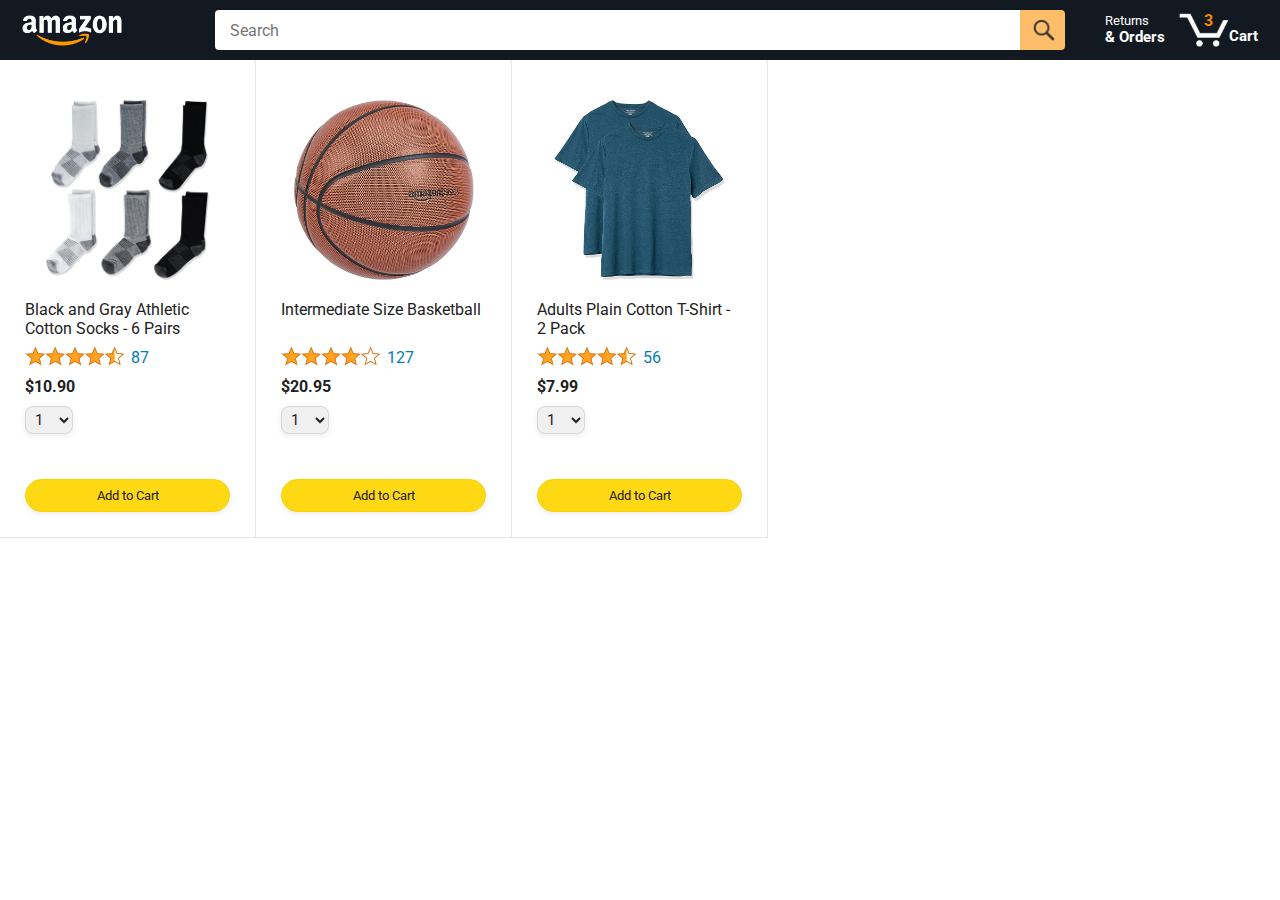
==== amazon.html @ 7bbdf67e "add the starting files" ====
<!DOCTYPE html>
<html>
  <head>
    <title>Amazon Project</title>

    <!-- This code is needed for responsive design to work.
      (Responsive design = make the website look good on
      smaller screen sizes like a phone or a tablet). -->
    <meta name="viewport" content="width=device-width, initial-scale=1">

    <!-- Load a font called Roboto from Google Fonts. -->
    <link rel="preconnect" href="https://fonts.googleapis.com">
    <link rel="preconnect" href="https://fonts.gstatic.com" crossorigin>
    <link href="https://fonts.googleapis.com/css2?family=Roboto:wght@400;500;700&display=swap" rel="stylesheet">

    <!-- Here are the CSS files for this page. -->
    <link rel="stylesheet" href="styles/shared/general.css">
    <link rel="stylesheet" href="styles/shared/amazon-header.css">
    <link rel="stylesheet" href="styles/pages/amazon.css">
  </head>
  <body>
    <div class="amazon-header">
      <div class="amazon-header-left-section">
        <a href="amazon.html" class="header-link">
          <img class="amazon-logo"
            src="images/amazon-logo-white.png">
          <img class="amazon-mobile-logo"
            src="images/amazon-mobile-logo-white.png">
        </a>
      </div>

      <div class="amazon-header-middle-section">
        <input class="search-bar" type="text" placeholder="Search">

        <button class="search-button">
          <img class="search-icon" src="images/icons/search-icon.png">
        </button>
      </div>

      <div class="amazon-header-right-section">
        <a class="orders-link header-link" href="orders.html">
          <span class="returns-text">Returns</span>
          <span class="orders-text">& Orders</span>
        </a>

        <a class="cart-link header-link" href="checkout.html">
          <img class="cart-icon" src="images/icons/cart-icon.png">
          <div class="cart-quantity">3</div>
          <div class="cart-text">Cart</div>
        </a>
      </div>
    </div>
    
    <div class="main">
      <div class="products-grid">
        <div class="product-container">
          <div class="product-image-container">
            <img class="product-image"
              src="images/products/athletic-cotton-socks-6-pairs.jpg">
          </div>

          <div class="product-name limit-text-to-2-lines">
            Black and Gray Athletic Cotton Socks - 6 Pairs
          </div>

          <div class="product-rating-container">
            <img class="product-rating-stars"
              src="images/ratings/rating-45.png">
            <div class="product-rating-count link-primary">
              87
            </div>
          </div>

          <div class="product-price">
            $10.90
          </div>

          <div class="product-quantity-container">
            <select>
              <option selected value="1">1</option>
              <option value="2">2</option>
              <option value="3">3</option>
              <option value="4">4</option>
              <option value="5">5</option>
              <option value="6">6</option>
              <option value="7">7</option>
              <option value="8">8</option>
              <option value="9">9</option>
              <option value="10">10</option>
            </select>
          </div>

          <div class="product-spacer"></div>

          <div class="added-to-cart">
            <img src="images/icons/checkmark.png">
            Added
          </div>

          <button class="add-to-cart-button button-primary">
            Add to Cart
          </button>
        </div>

        <div class="product-container">
          <div class="product-image-container">
            <img class="product-image"
              src="images/products/intermediate-composite-basketball.jpg">
          </div>

          <div class="product-name limit-text-to-2-lines">
            Intermediate Size Basketball
          </div>

          <div class="product-rating-container">
            <img class="product-rating-stars"
              src="images/ratings/rating-40.png">
            <div class="product-rating-count link-primary">
              127
            </div>
          </div>

          <div class="product-price">
            $20.95
          </div>

          <div class="product-quantity-container">
            <select>
              <option selected value="1">1</option>
              <option value="2">2</option>
              <option value="3">3</option>
              <option value="4">4</option>
              <option value="5">5</option>
              <option value="6">6</option>
              <option value="7">7</option>
              <option value="8">8</option>
              <option value="9">9</option>
              <option value="10">10</option>
            </select>
          </div>

          <div class="product-spacer"></div>

          <div class="added-to-cart">
            <img src="images/icons/checkmark.png">
            Added
          </div>

          <button class="add-to-cart-button button-primary">
            Add to Cart
          </button>
        </div>

        <div class="product-container">
          <div class="product-image-container">
            <img class="product-image"
              src="images/products/adults-plain-cotton-tshirt-2-pack-teal.jpg">
          </div>

          <div class="product-name limit-text-to-2-lines">
            Adults Plain Cotton T-Shirt - 2 Pack
          </div>

          <div class="product-rating-container">
            <img class="product-rating-stars"
              src="images/ratings/rating-45.png">
            <div class="product-rating-count link-primary">
              56
            </div>
          </div>

          <div class="product-price">
            $7.99
          </div>

          <div class="product-quantity-container">
            <select>
              <option selected value="1">1</option>
              <option value="2">2</option>
              <option value="3">3</option>
              <option value="4">4</option>
              <option value="5">5</option>
              <option value="6">6</option>
              <option value="7">7</option>
              <option value="8">8</option>
              <option value="9">9</option>
              <option value="10">10</option>
            </select>
          </div>

          <div class="product-spacer"></div>

          <div class="added-to-cart">
            <img src="images/icons/checkmark.png">
            Added
          </div>

          <button class="add-to-cart-button button-primary">
            Add to Cart
          </button>
        </div>
      </div>
    </div>
  </body>
</html>
---- styles/shared/general.css ----
body {
  font-family: Roboto, Arial;
  color: rgb(33, 33, 33);
  /* The <body> element has a default margin of 8px
     on all sides. This removes the default margins. */
  margin: 0;
}

/* <p> elements have a default margin on the top
   and bottom. This removes the default margins. */
p {
  margin: 0;
}

button {
  cursor: pointer;
}

select {
  cursor: pointer;
}

input, select, button {
  font-family: Roboto, Arial;
}

.button-primary {
  color: rgb(33, 33, 33);
  background-color: rgb(255, 216, 20);
  border: 1px solid rgb(252, 210, 0);
  border-radius: 8px;
  cursor: pointer;
  box-shadow: 0 2px 5px rgba(213, 217, 217, 0.5);
}

.button-primary:hover {
  background-color: rgb(247, 202, 0);
  border: 1px solid rgb(242, 194, 0);
}

.button-primary:active {
  background: rgb(255, 216, 20);
  border-color: rgb(252, 210, 0);
  box-shadow: none;
}

.button-secondary {
  color: rgb(33, 33, 33);
  background: white;
  border: 1px solid rgb(213, 217, 217);
  border-radius: 8px;
  cursor: pointer;
  box-shadow: 0 2px 5px rgba(213, 217, 217, 0.5);
}

.button-secondary:hover {
  background-color: rgb(247, 250, 250);
}

.button-secondary:active {
  background-color: rgb(237, 253, 255);
  box-shadow: none;
}

/* These styles will limit text to 2 lines. Anything
   beyond 2 lines will be replaced with "..."
   You can find this code by using an A.I. tool or by
   searching in Google.
   https://css-tricks.com/almanac/properties/l/line-clamp/ */
.limit-text-to-2-lines {
  display: -webkit-box;
  -webkit-line-clamp: 2;
  -webkit-box-orient: vertical;
  overflow: hidden;
}

.link-primary {
  color: rgb(1, 124, 182);
  cursor: pointer;
}

.link-primary:hover {
  color: rgb(196, 80, 0);
}

/* Styles for dropdown selectors. */
select {
  color: rgb(33, 33, 33);
  background-color: rgb(240, 240, 240);
  border: 1px solid rgb(213, 217, 217);
  border-radius: 8px;
  padding: 3px 5px;
  font-size: 15px;
  cursor: pointer;
  box-shadow: 0 2px 5px rgba(213, 217, 217, 0.5);
}

select:focus,
input:focus {
  outline: 2px solid rgb(255, 153, 0);
}
---- styles/shared/amazon-header.css ----
.amazon-header {
  background-color: rgb(19, 25, 33);
  color: white;
  padding-left: 15px;
  padding-right: 15px;

  display: flex;
  align-items: center;
  justify-content: space-between;

  position: fixed;
  top: 0;
  left: 0;
  right: 0;
  height: 60px;
}

.amazon-header-left-section {
  width: 180px;
}

@media (max-width: 800px) {
  .amazon-header-left-section {
    width: unset;
  }
}

.header-link {
  display: inline-block;
  padding: 6px;
  border-radius: 2px;
  cursor: pointer;
  text-decoration: none;
  border: 1px solid rgba(0, 0, 0, 0);
}

.header-link:hover {
  border: 1px solid white;
}

.amazon-logo {
  width: 100px;
  margin-top: 5px;
}

.amazon-mobile-logo {
  display: none;
}

@media (max-width: 575px) {
  .amazon-logo {
    display: none;
  }

  .amazon-mobile-logo {
    display: block;
    height: 35px;
    margin-top: 5px;
  }
}

.amazon-header-middle-section {
  flex: 1;
  max-width: 850px;
  margin-left: 10px;
  margin-right: 10px;
  display: flex;
}

.search-bar {
  flex: 1;
  width: 0;
  font-size: 16px;
  height: 38px;
  padding-left: 15px;
  border: none;
  border-top-left-radius: 4px;
  border-bottom-left-radius: 4px;
  border-top-right-radius: 0;
  border-bottom-right-radius: 0;
}

.search-button {
  background-color: rgb(254, 189, 105);
  border: none;
  width: 45px;
  height: 40px;
  border-top-right-radius: 4px;
  border-bottom-right-radius: 4px;
  flex-shrink: 0;
}

.search-icon {
  height: 22px;
  margin-left: 2px;
  margin-top: 3px;
}

.amazon-header-right-section {
  width: 180px;
  flex-shrink: 0;
  display: flex;
  justify-content: end;
}

.orders-link {
  color: white;
}

.returns-text {
  display: block;
  font-size: 13px;
}

.orders-text {
  display: block;
  font-size: 15px;
  font-weight: 700;
}

.cart-link {
  color: white;
  display: flex;
  align-items: center;
  position: relative;
}

.cart-icon {
  width: 50px;
}

.cart-text {
  margin-top: 12px;
  font-size: 15px;
  font-weight: 700;
}

.cart-quantity {
  color: rgb(240, 136, 4);
  font-size: 16px;
  font-weight: 700;

  position: absolute;
  top: 4px;
  left: 22px;
  
  width: 26px;
  text-align: center;
}
---- styles/pages/amazon.css ----
.main {
  margin-top: 60px;
}

.products-grid {
  display: grid;

  /* - In CSS Grid, 1fr means a column will take up the
       remaining space in the grid.
     - If we write 1fr 1fr ... 1fr; 8 times, this will
       divide the grid into 8 columns, each taking up an
       equal amount of the space.
     - repeat(8, 1fr); is a shortcut for repeating "1fr"
       8 times (instead of typing out "1fr" 8 times).
       repeat(...) is a special property that works with
       display: grid; */
  grid-template-columns: repeat(8, 1fr);
}

/* @media is used to create responsive design (making the
   website look good on any screen size). This @media
   means when the screen width is 2000px or less, we
   will divide the grid into 7 columns instead of 8. */
@media (max-width: 2000px) {
  .products-grid {
    grid-template-columns: repeat(7, 1fr);
  }
}

/* This @media means when the screen width is 1600px or
   less, we will divide the grid into 6 columns. */
@media (max-width: 1600px) {
  .products-grid {
    grid-template-columns: repeat(6, 1fr);
  }
}

@media (max-width: 1300px) {
  .products-grid {
    grid-template-columns: repeat(5, 1fr);
  }
}

@media (max-width: 1000px) {
  .products-grid {
    grid-template-columns: repeat(4, 1fr);
  }
}

@media (max-width: 800px) {
  .products-grid {
    grid-template-columns: repeat(3, 1fr);
  }
}

@media (max-width: 575px) {
  .products-grid {
    grid-template-columns: repeat(2, 1fr);
  }
}

@media (max-width: 450px) {
  .products-grid {
    grid-template-columns: 1fr;
  }
}

.product-container {
  padding-top: 40px;
  padding-bottom: 25px;
  padding-left: 25px;
  padding-right: 25px;

  border-right: 1px solid rgb(231, 231, 231);
  border-bottom: 1px solid rgb(231, 231, 231);

  display: flex;
  flex-direction: column;
}

.product-image-container {
  display: flex;
  justify-content: center;
  align-items: center;

  height: 180px;
  margin-bottom: 20px;
}

.product-image {
  /* Images will overflow their container by default. To
    prevent this, we set max-width and max-height to 100%
    so they stay inside their container. */
  max-width: 100%;
  max-height: 100%;
}

.product-name {
  height: 40px;
  margin-bottom: 5px;
}

.product-rating-container {
  display: flex;
  align-items: center;
  margin-bottom: 10px;
}

.product-rating-stars {
  width: 100px;
  margin-right: 6px;
}

.product-rating-count {
  color: rgb(1, 124, 182);
  cursor: pointer;
  margin-top: 3px;
}

.product-price {
  font-weight: 700;
  margin-bottom: 10px;
}

.product-quantity-container {
  margin-bottom: 17px;
}

.product-spacer {
  flex: 1;
}

.added-to-cart {
  color: rgb(6, 125, 98);
  font-size: 16px;

  display: flex;
  align-items: center;
  margin-bottom: 8px;

  /* At first, the "Added to cart" message will
     be invisible. Use JavaScript to change the
     opacity and make it visible. */
  opacity: 0;
}

.added-to-cart img {
  height: 20px;
  margin-right: 5px;
}

.add-to-cart-button {
  width: 100%;
  padding: 8px;
  border-radius: 50px;
}
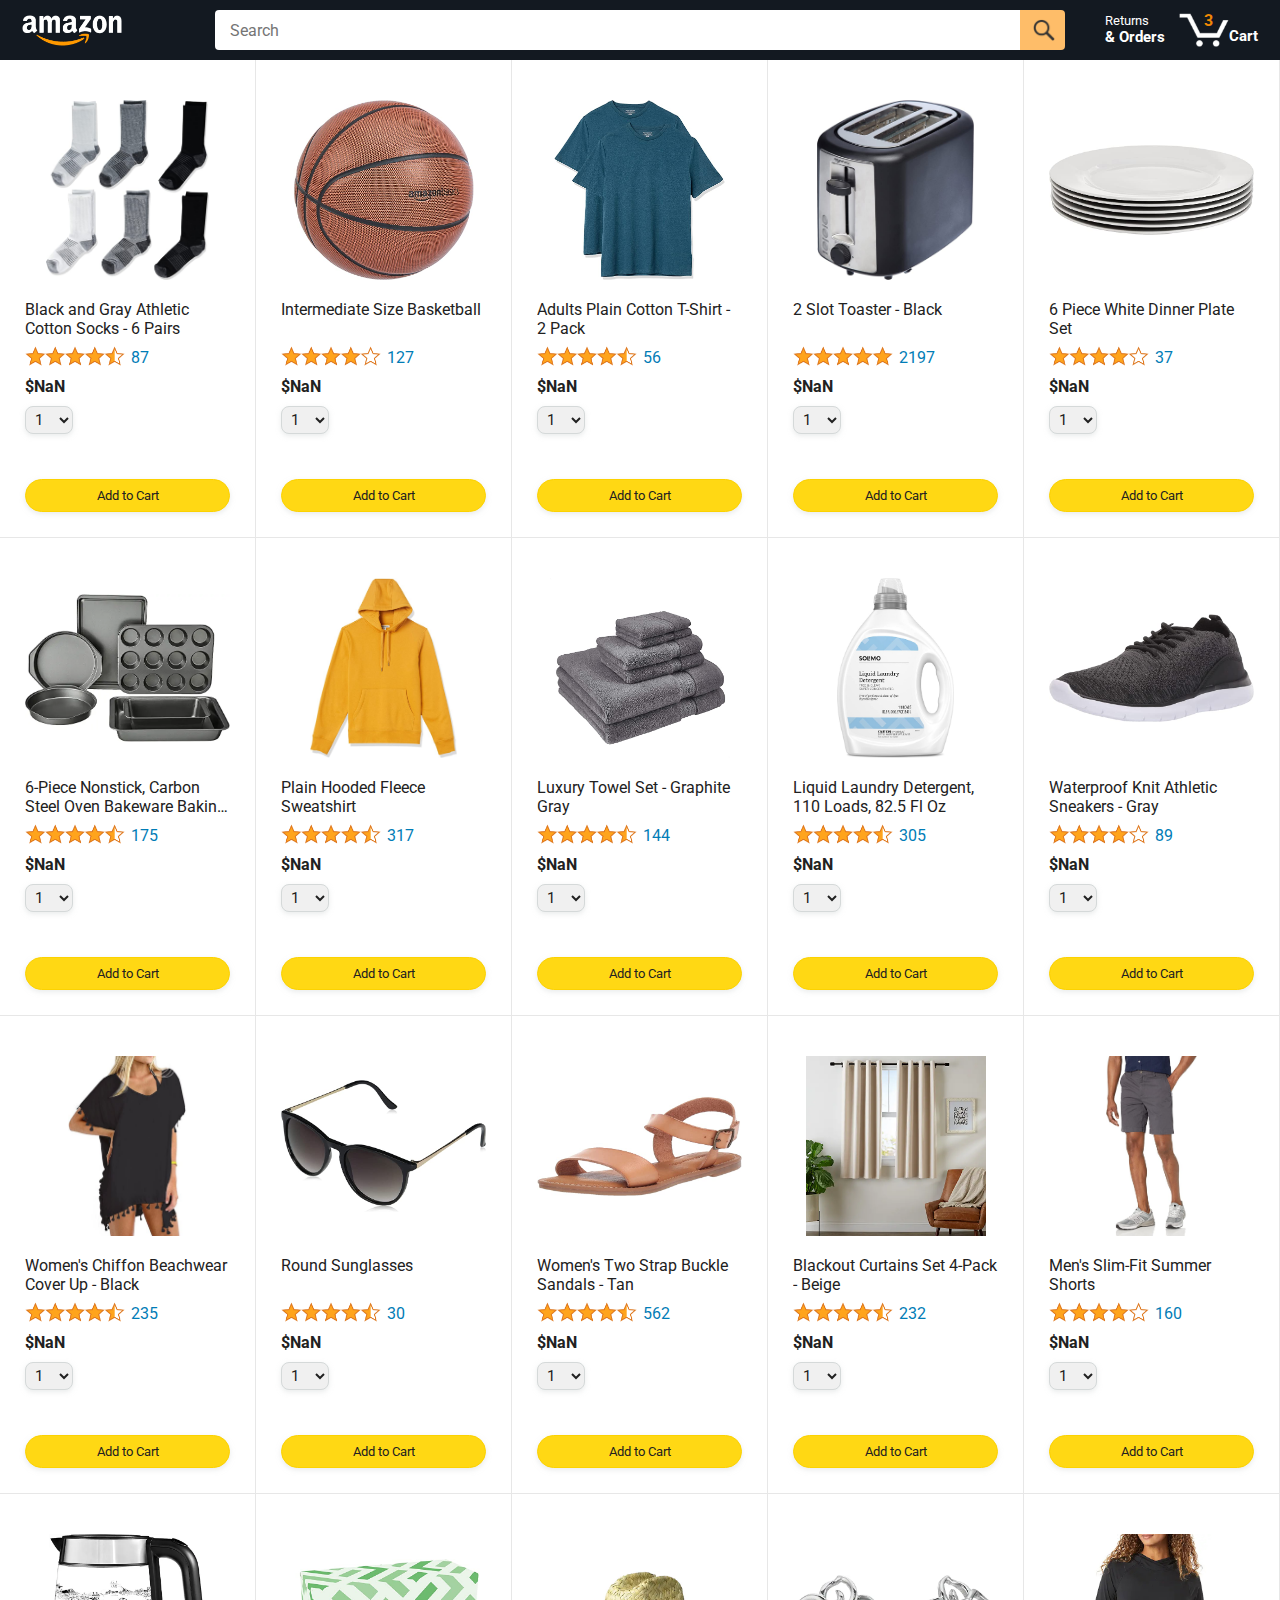
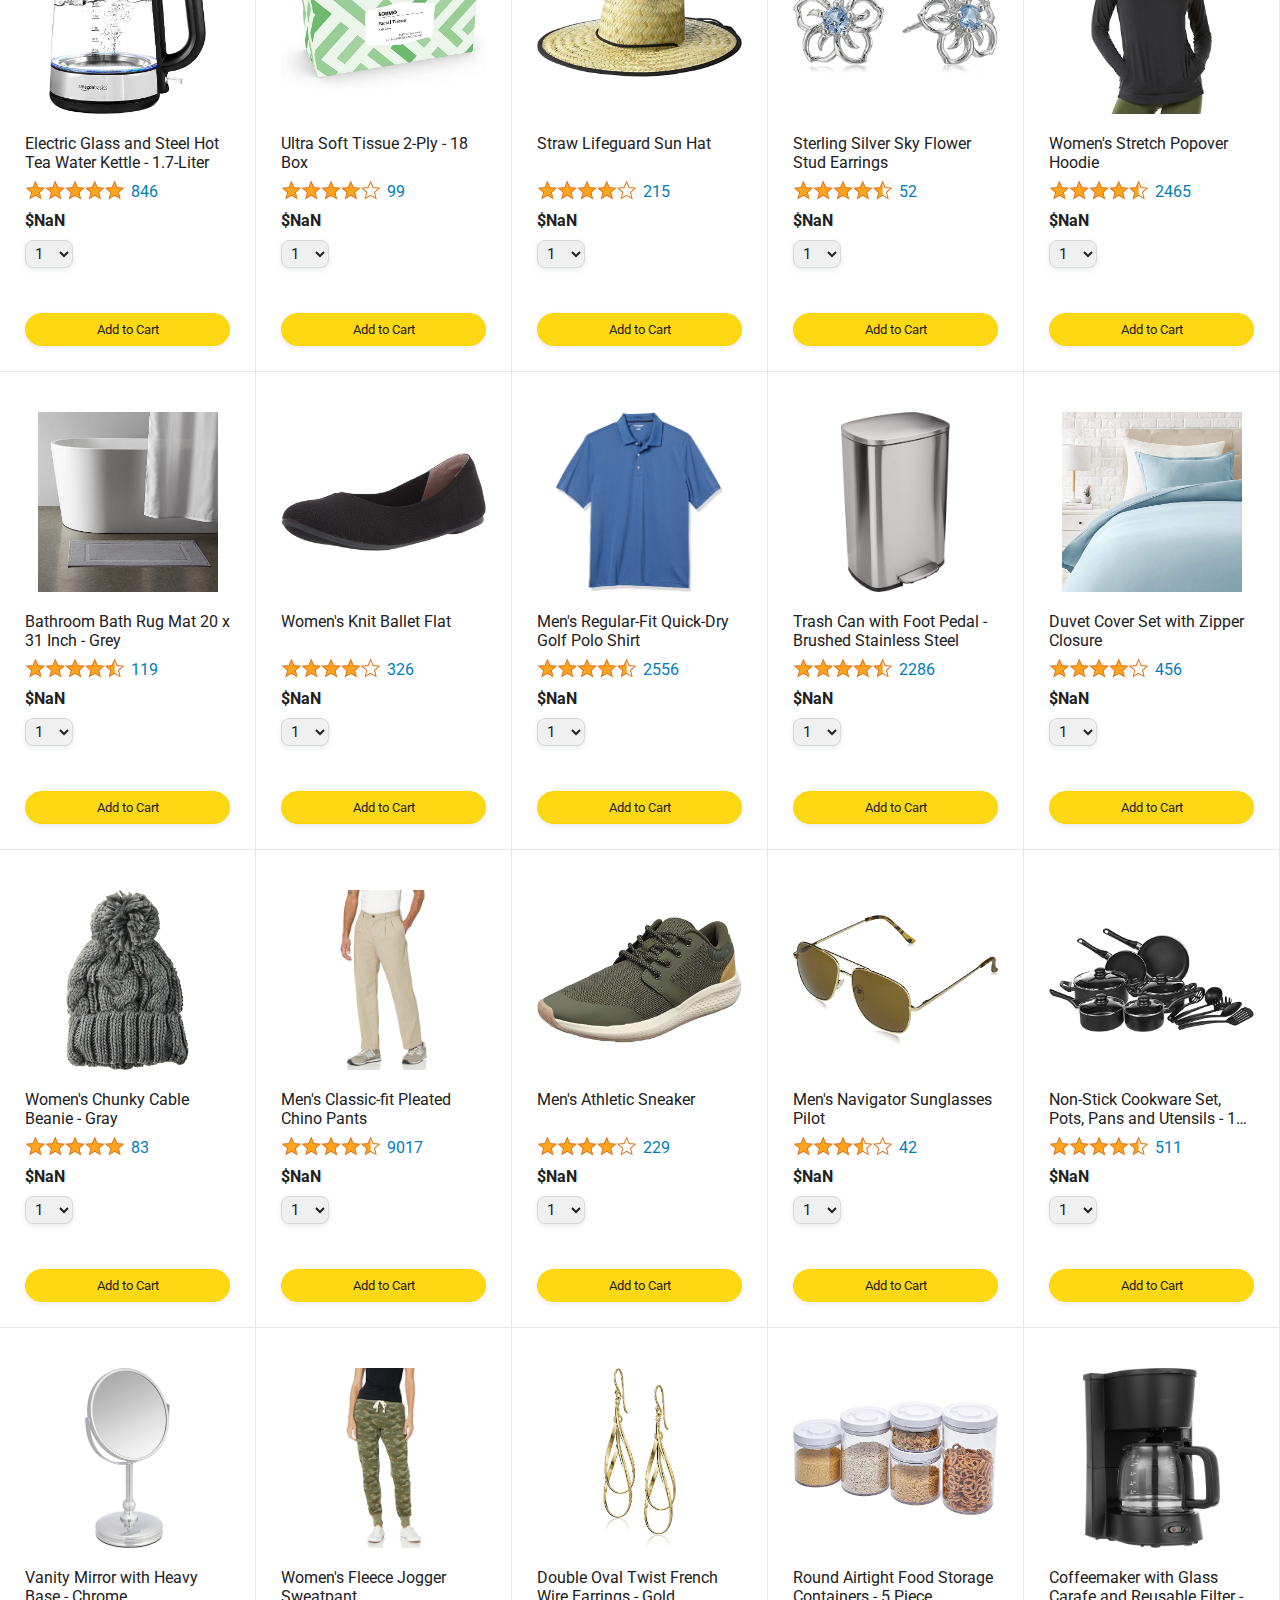
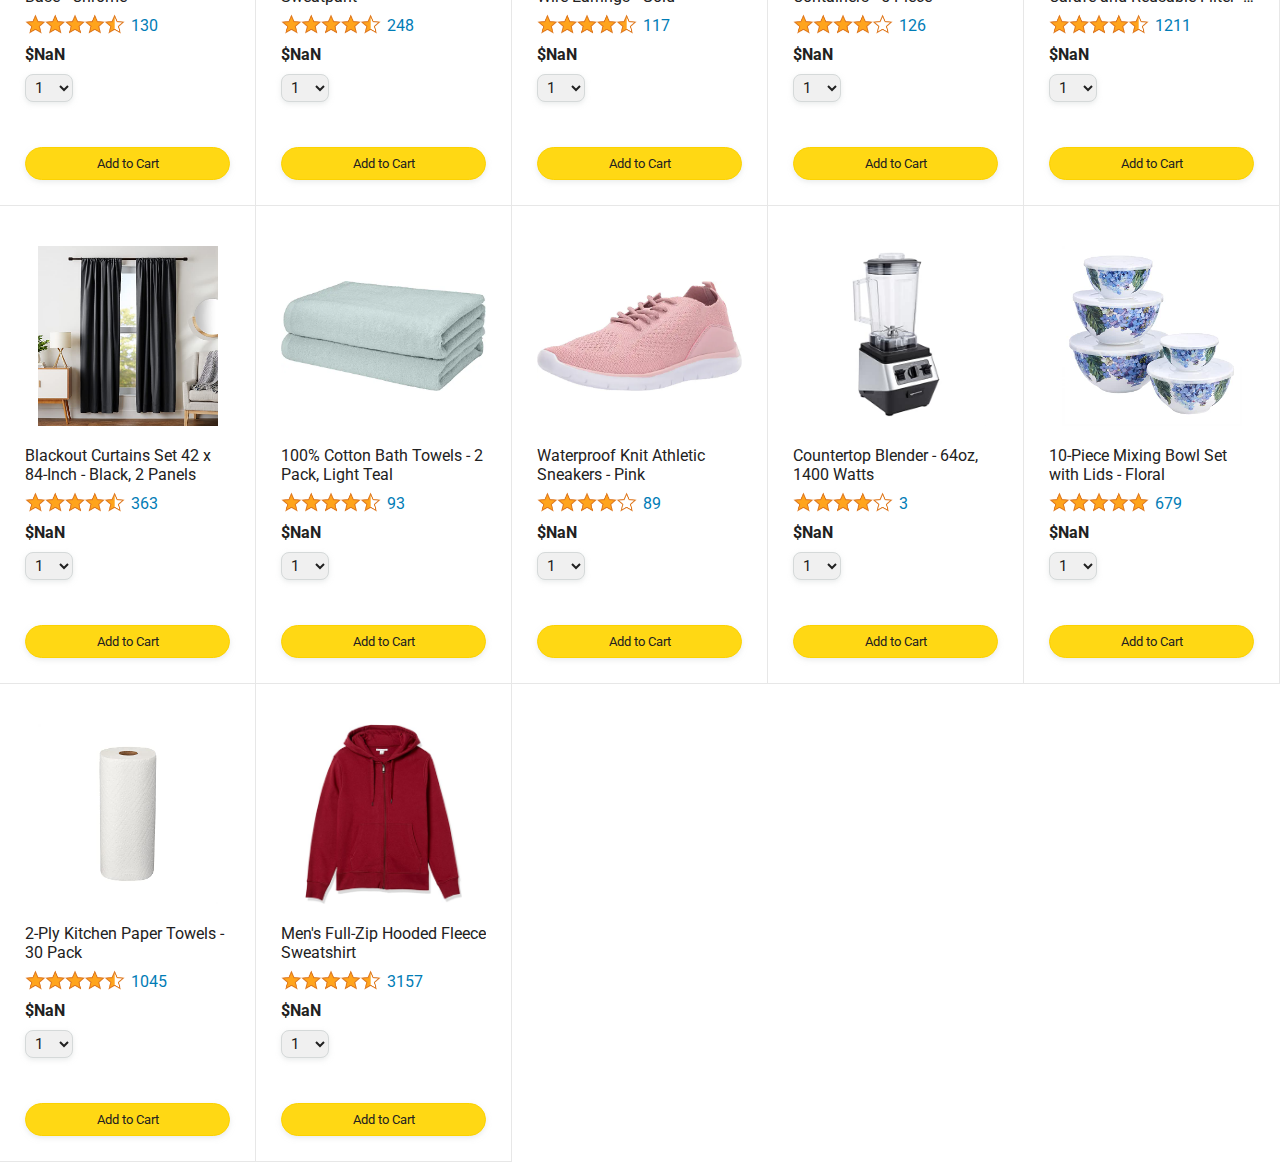
==== commit fb8b5a8f: "add data product.js on html" ====
--- a/amazon.html
+++ b/amazon.html
@@ -53,153 +53,9 @@
     
     <div class="main">
       <div class="products-grid">
-        <div class="product-container">
-          <div class="product-image-container">
-            <img class="product-image"
-              src="images/products/athletic-cotton-socks-6-pairs.jpg">
-          </div>
-
-          <div class="product-name limit-text-to-2-lines">
-            Black and Gray Athletic Cotton Socks - 6 Pairs
-          </div>
-
-          <div class="product-rating-container">
-            <img class="product-rating-stars"
-              src="images/ratings/rating-45.png">
-            <div class="product-rating-count link-primary">
-              87
-            </div>
-          </div>
-
-          <div class="product-price">
-            $10.90
-          </div>
-
-          <div class="product-quantity-container">
-            <select>
-              <option selected value="1">1</option>
-              <option value="2">2</option>
-              <option value="3">3</option>
-              <option value="4">4</option>
-              <option value="5">5</option>
-              <option value="6">6</option>
-              <option value="7">7</option>
-              <option value="8">8</option>
-              <option value="9">9</option>
-              <option value="10">10</option>
-            </select>
-          </div>
-
-          <div class="product-spacer"></div>
-
-          <div class="added-to-cart">
-            <img src="images/icons/checkmark.png">
-            Added
-          </div>
-
-          <button class="add-to-cart-button button-primary">
-            Add to Cart
-          </button>
-        </div>
-
-        <div class="product-container">
-          <div class="product-image-container">
-            <img class="product-image"
-              src="images/products/intermediate-composite-basketball.jpg">
-          </div>
-
-          <div class="product-name limit-text-to-2-lines">
-            Intermediate Size Basketball
-          </div>
-
-          <div class="product-rating-container">
-            <img class="product-rating-stars"
-              src="images/ratings/rating-40.png">
-            <div class="product-rating-count link-primary">
-              127
-            </div>
-          </div>
-
-          <div class="product-price">
-            $20.95
-          </div>
-
-          <div class="product-quantity-container">
-            <select>
-              <option selected value="1">1</option>
-              <option value="2">2</option>
-              <option value="3">3</option>
-              <option value="4">4</option>
-              <option value="5">5</option>
-              <option value="6">6</option>
-              <option value="7">7</option>
-              <option value="8">8</option>
-              <option value="9">9</option>
-              <option value="10">10</option>
-            </select>
-          </div>
-
-          <div class="product-spacer"></div>
-
-          <div class="added-to-cart">
-            <img src="images/icons/checkmark.png">
-            Added
-          </div>
-
-          <button class="add-to-cart-button button-primary">
-            Add to Cart
-          </button>
-        </div>
-
-        <div class="product-container">
-          <div class="product-image-container">
-            <img class="product-image"
-              src="images/products/adults-plain-cotton-tshirt-2-pack-teal.jpg">
-          </div>
-
-          <div class="product-name limit-text-to-2-lines">
-            Adults Plain Cotton T-Shirt - 2 Pack
-          </div>
-
-          <div class="product-rating-container">
-            <img class="product-rating-stars"
-              src="images/ratings/rating-45.png">
-            <div class="product-rating-count link-primary">
-              56
-            </div>
-          </div>
-
-          <div class="product-price">
-            $7.99
-          </div>
-
-          <div class="product-quantity-container">
-            <select>
-              <option selected value="1">1</option>
-              <option value="2">2</option>
-              <option value="3">3</option>
-              <option value="4">4</option>
-              <option value="5">5</option>
-              <option value="6">6</option>
-              <option value="7">7</option>
-              <option value="8">8</option>
-              <option value="9">9</option>
-              <option value="10">10</option>
-            </select>
-          </div>
-
-          <div class="product-spacer"></div>
-
-          <div class="added-to-cart">
-            <img src="images/icons/checkmark.png">
-            Added
-          </div>
-
-          <button class="add-to-cart-button button-primary">
-            Add to Cart
-          </button>
-        </div>
       </div>
     </div>
+    <script src="data/products.js"></script>
+    <script src="scripts/amazon.js"></script>
   </body>
 </html>
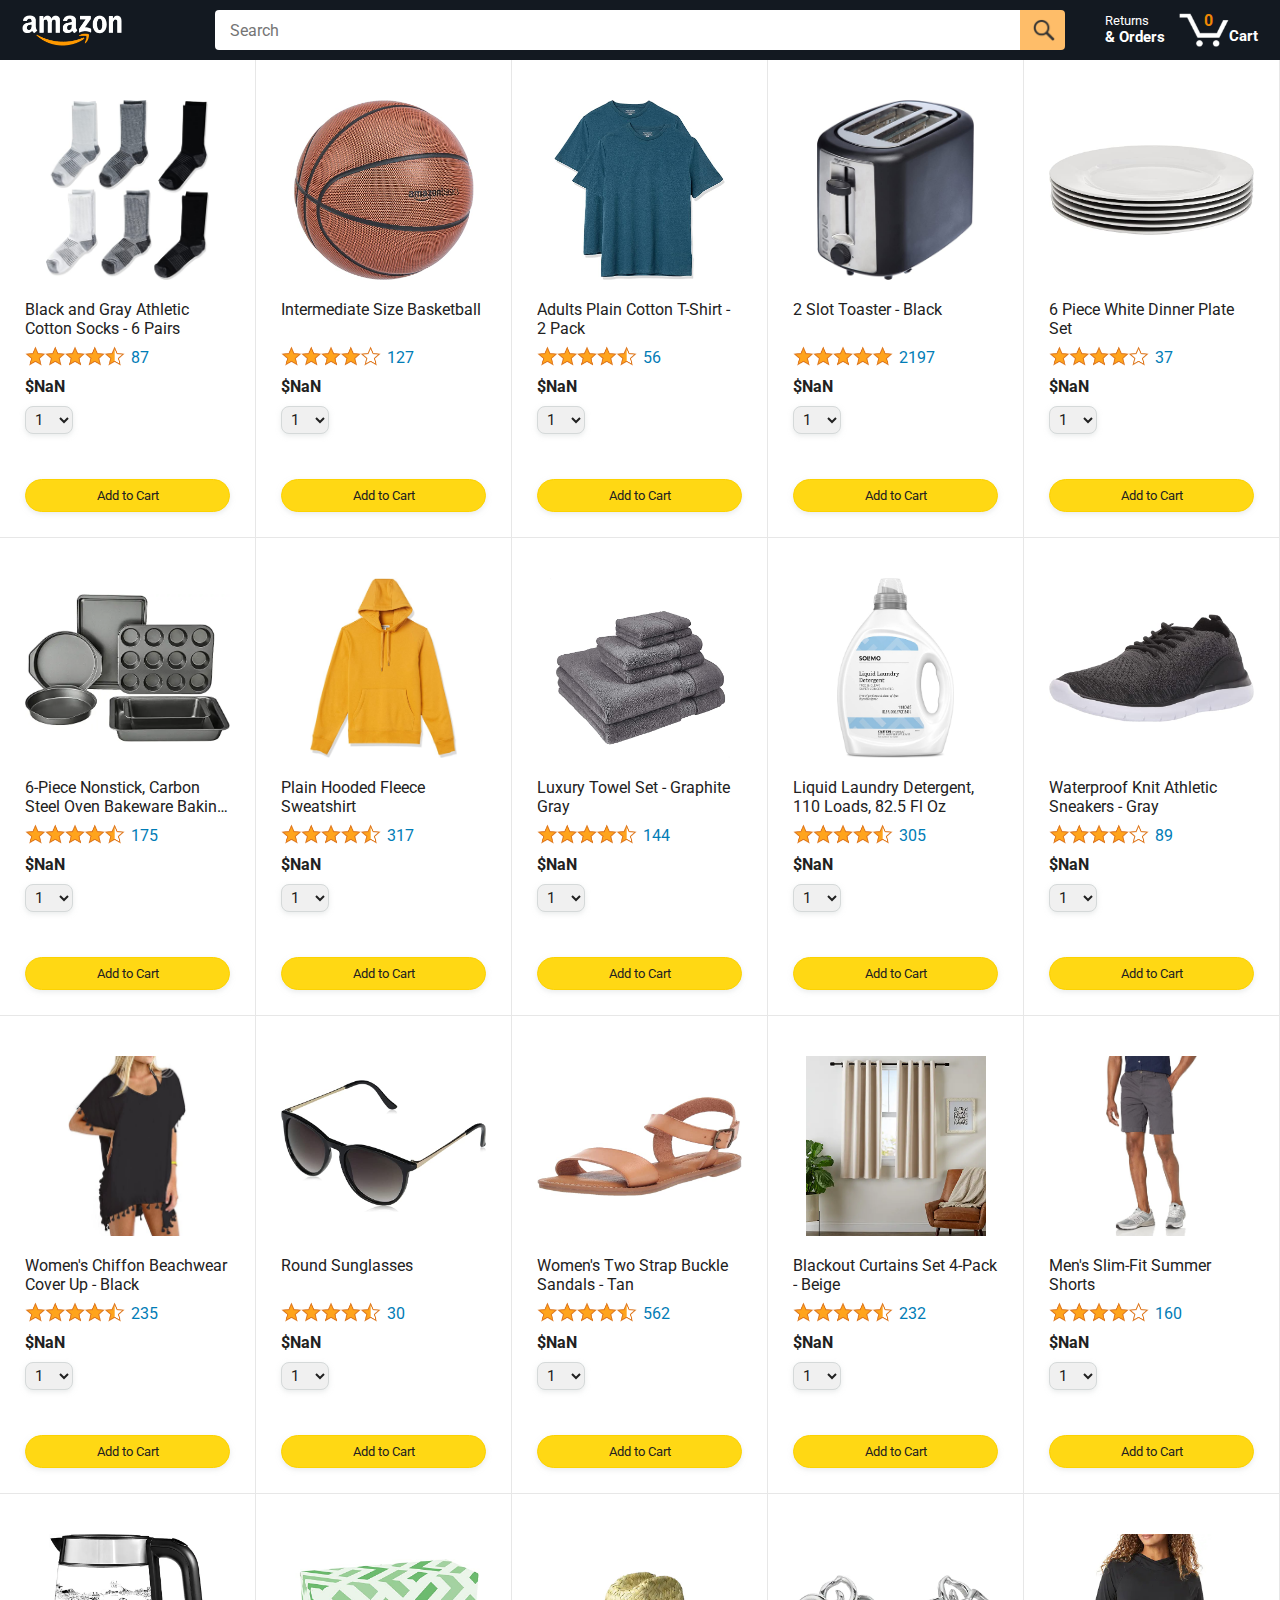
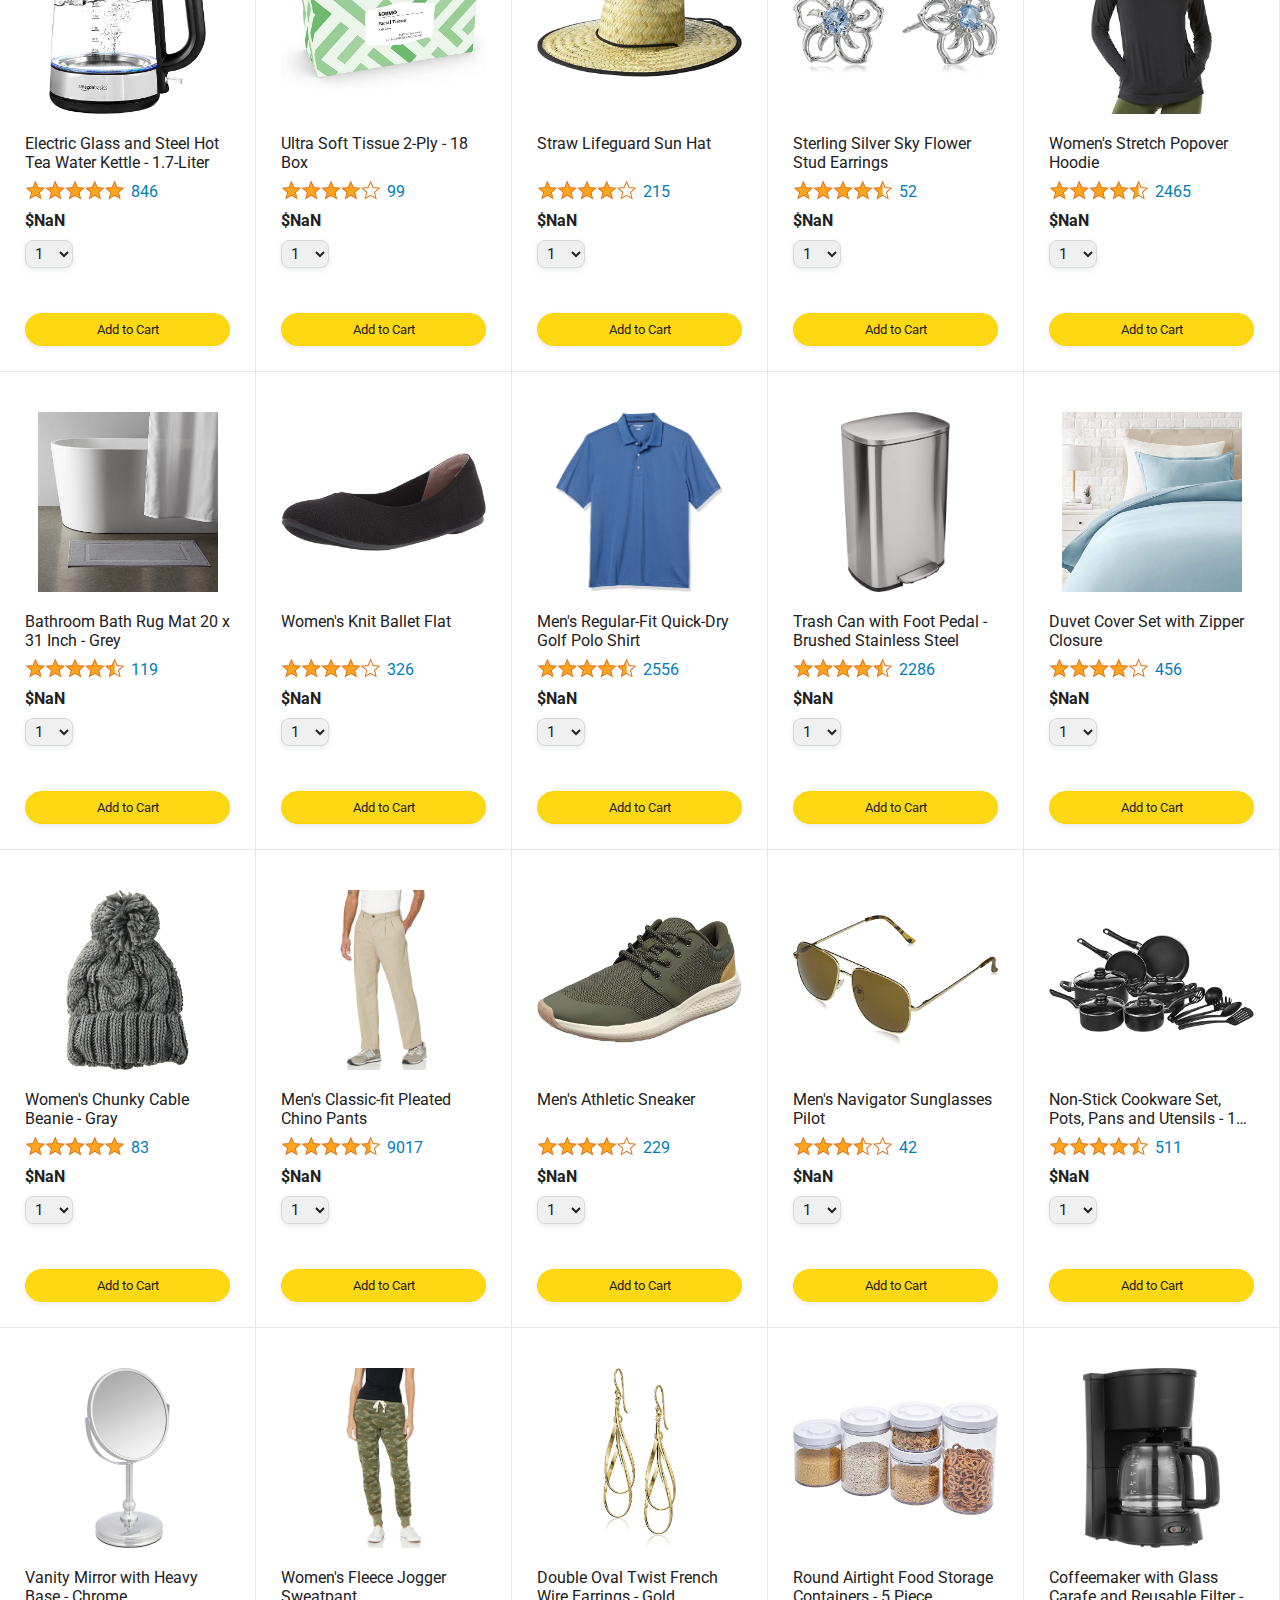
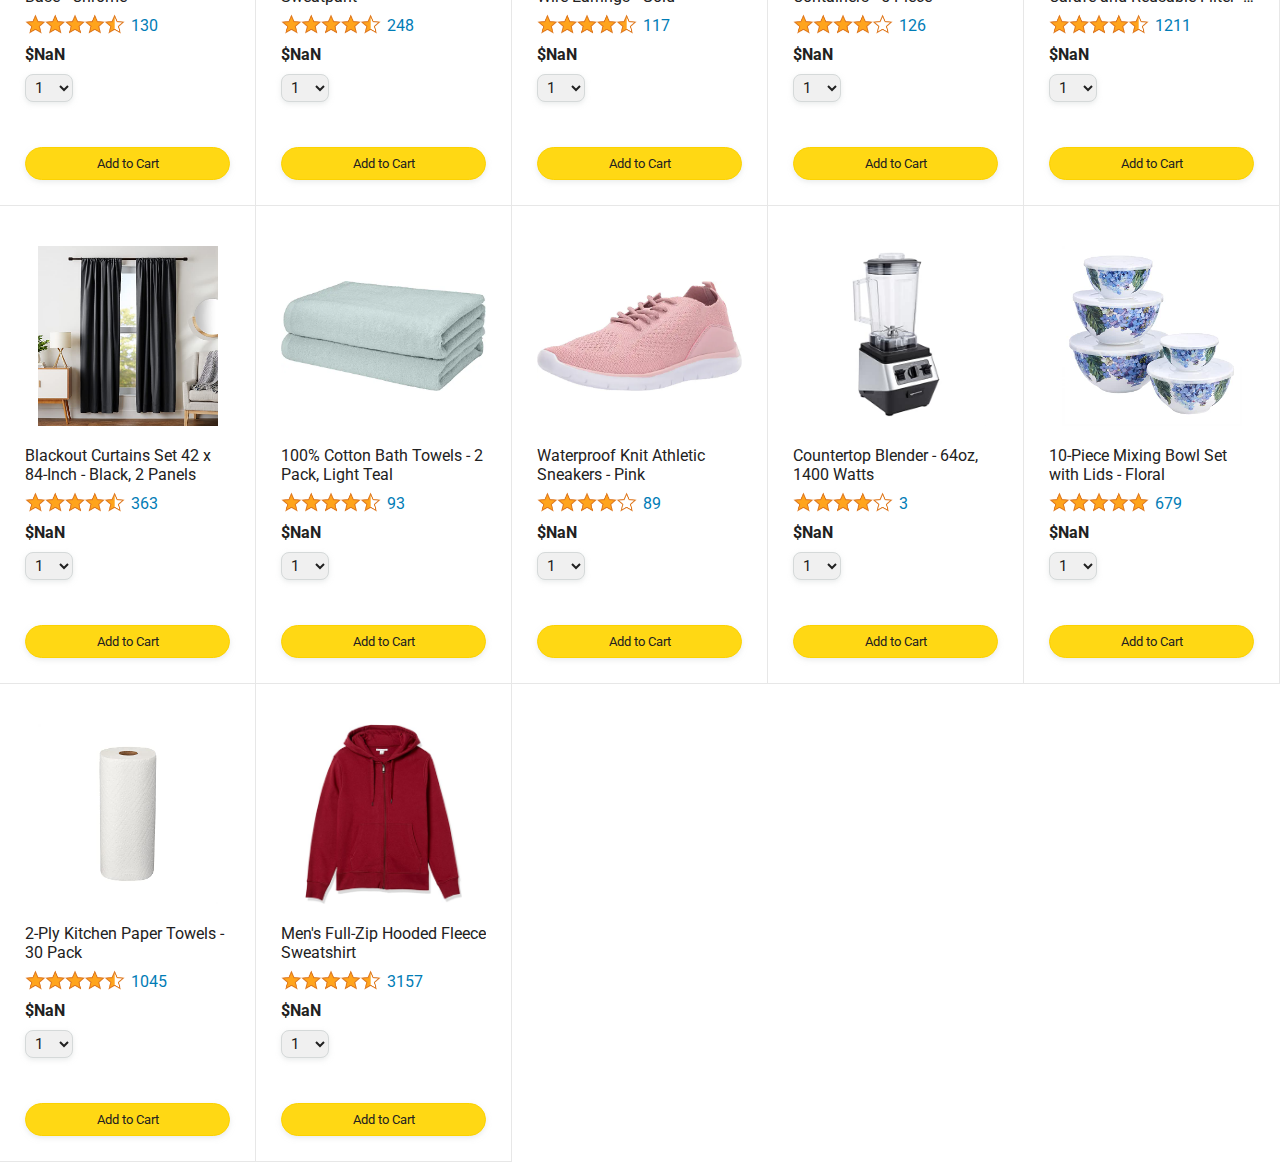
==== commit 456a0e43: "Make the cart quantity interactive" ====
--- a/amazon.html
+++ b/amazon.html
@@ -45,7 +45,7 @@
 
         <a class="cart-link header-link" href="checkout.html">
           <img class="cart-icon" src="images/icons/cart-icon.png">
-          <div class="cart-quantity">3</div>
+          <div class="cart-quantity">0</div>
           <div class="cart-text">Cart</div>
         </a>
       </div>
@@ -55,6 +55,7 @@
       <div class="products-grid">
       </div>
     </div>
+    <script src="data/cart.js"></script>
     <script src="data/products.js"></script>
     <script src="scripts/amazon.js"></script>
   </body>
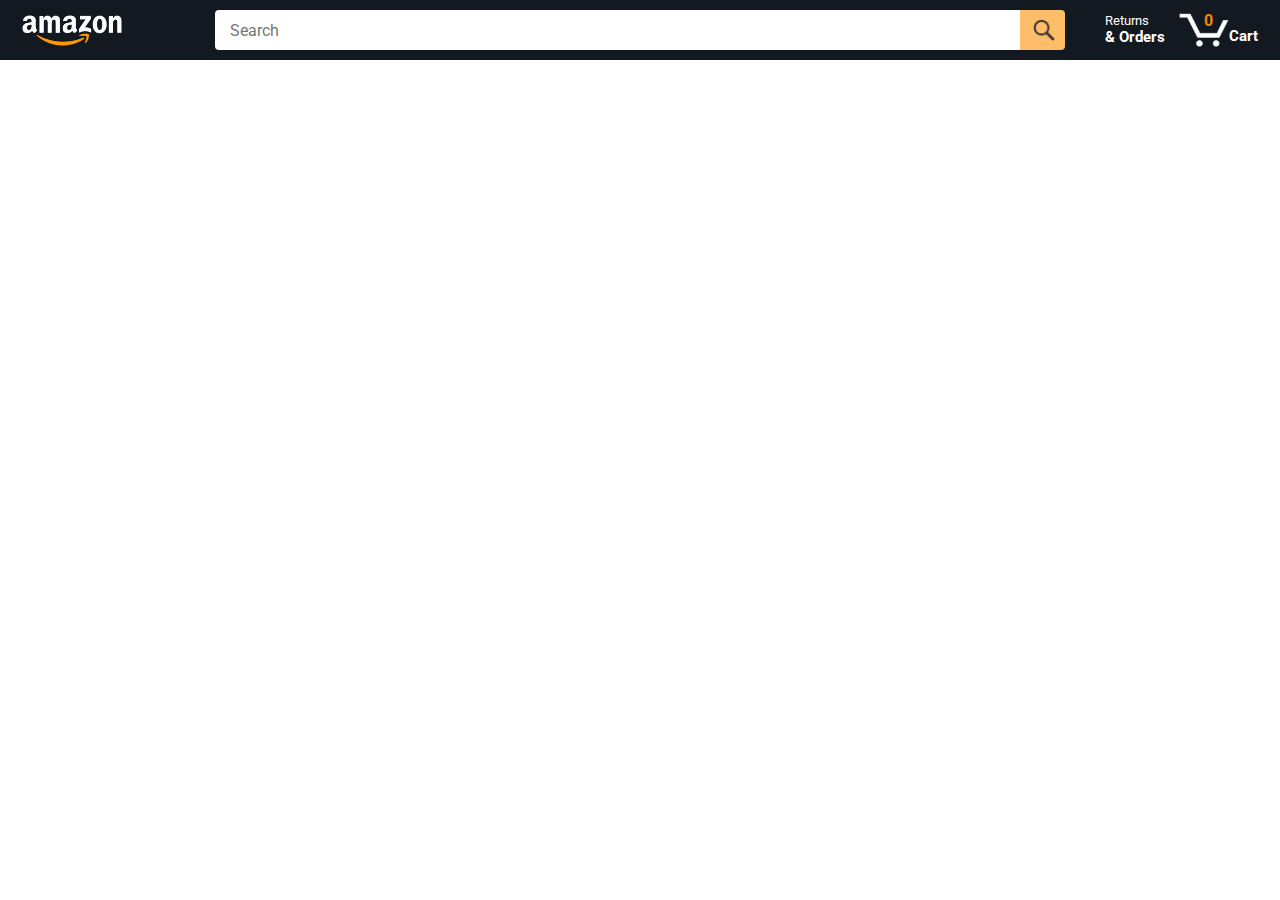
==== commit c677bc89: "use modules then import cart and product db" ====
--- a/amazon.html
+++ b/amazon.html
@@ -55,8 +55,6 @@
       <div class="products-grid">
       </div>
     </div>
-    <script src="data/cart.js"></script>
-    <script src="data/products.js"></script>
-    <script src="scripts/amazon.js"></script>
+    <script src="scripts/amazon.js" type="module"></script>
   </body>
 </html>
